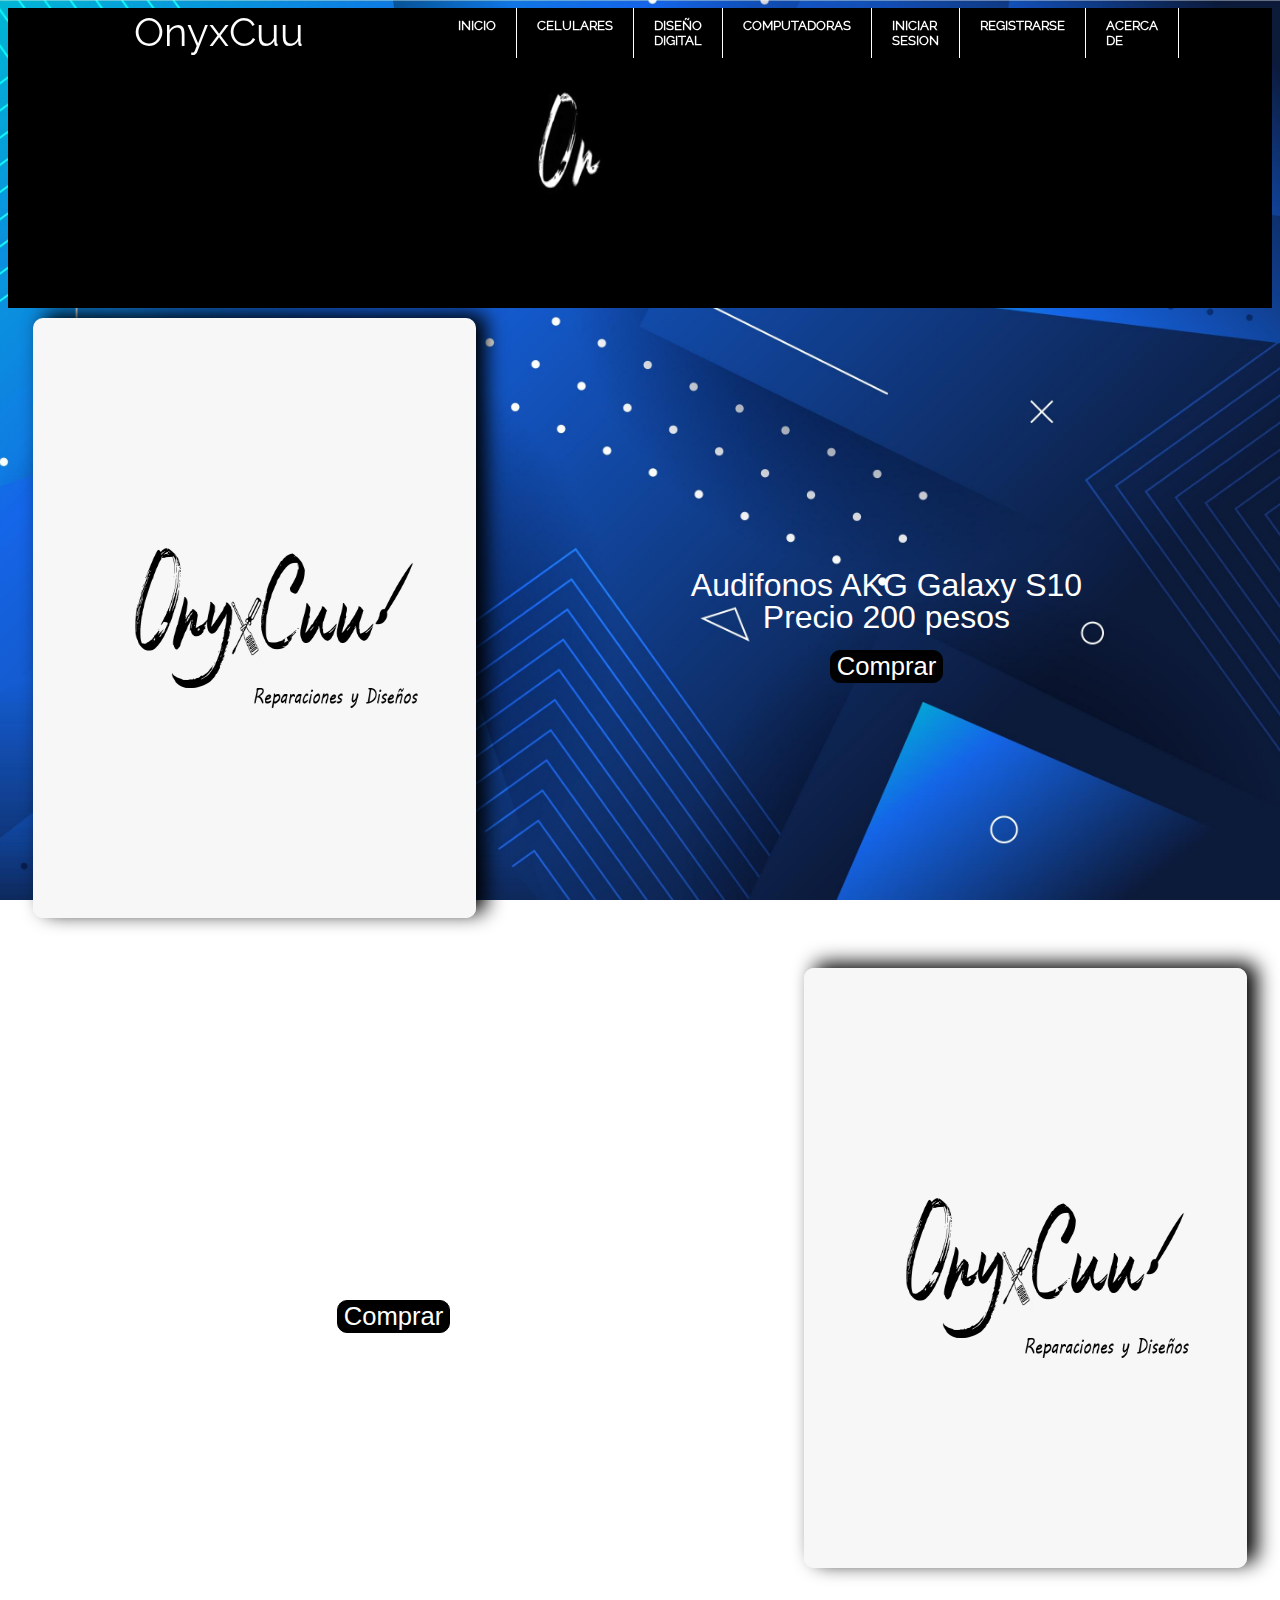
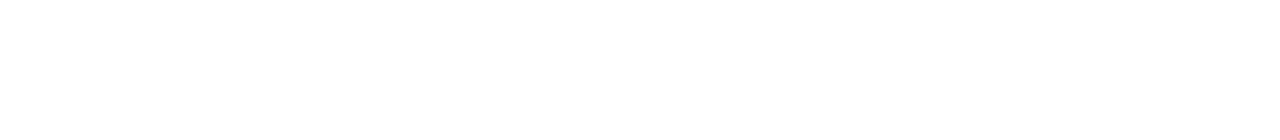
==== index.html @ 2fee8575 "quedo chido" ====
<!DOCTYPE html>
<html lang="es">
<head>
    <meta charset="UTF-8">
    <meta name="viewport" content="width=device-width, user-scalable=no, initial-scale=1.0, maximum-scale=1.0, minimum-scale=1.0"/>
    <link rel="stylesheet" href="css/style.css">
    <title>Onyxcuu</title>
    <!-- Script para Chat al cliente -->
    <script id="ze-snippet" src="https://static.zdassets.com/ekr/snippet.js?key=26e152a3-8a70-4b57-aadf-2a493a6e3ab8"> </script>

</head>
<body>
    <!-- Encabezado -->
    <header>
        <!-- Crea un input con un icono para responsivo -->
        <input type="checkbox" id="btn-menu">
        <label for="btn-menu"><img src="iconos/Icono-Menu.png" alt=""></label>

        <!-- Especial para la anchura del menú y el logo -->
        <div class="ancho">
            <div class="logo">
                <p><a href="index.html">OnyxCuu</a></p>
            </div>

    <!-- Menú de navegación -->
    <nav class="menu">
        <ul>
            <li><a href="index.html">Inicio</a></li>
            <li><a href="celulares.html">Celulares</a></li>
            <li><a href="">Diseño Digital</a></li>
            <li><a href="computadoras.html">Computadoras</a></li>
            <li><a href="iniciosesion.html">Iniciar sesion</a></li>
            <li><a href="registrarse.html">Registrarse</a></li>
            <li><a href="Acercade.html">Acerca de</a></li> 

        </ul>
    </nav>
    </div>
    </header>

    <main>
        <div class="contenedorizquierda">
            <img src="img/86dcc2b7-759c-46ae-bb77-386d25ee693b.jpg" alt="" class="audifonos">
            <div class="contenedortextoi">
                <div class="cuadro">
                    <p class="textoizquierda">Audifonos AKG Galaxy S10</p>
                    <p class="textoizquierda">Precio 200 pesos</p>
                    <div class="botonizquierda">
                    <button >Comprar</button>
                </div>
                </div> 
            </div>
        </div>
        <div class="contenedorderecha">
            <div class="contenedortextod">
                <div class="cuadro">
                    <p class="textoderecha">Audifonos AKG Galaxy S10</p>
                    <p class="textoderecha">Precio 200 pesos</p>
                    <div class="botonderecha">
                        <button >Comprar</button>
                    </div>    
                </div>
            </div>
            <img src="img/86dcc2b7-759c-46ae-bb77-386d25ee693b.jpg" alt="" class="audifonos">
        </div>
    </main>
    <footer>
        <nav class="contactos">
            <ul>
                <li class="instagram"><a href=""></a></li>
                <li class="facebook"><a href=""></a></li>
                <li class="whatsapp"><a href=""></a></li>
                <li class="email"><a href=""></a></li>
                <li class="telefono"><a href=""></a></li>
                <li class="ubicacion"><a href=""></a></li>
            </ul>
        </nav>
    </footer>
</body>
</html>
---- css/style.css ----
body{
    background-image: url(../img/4049039.jpg);
    background-position: center;
    background-repeat: no-repeat;
    background-attachment: fixed;
    background-size: cover;
}

header{
    background-image: url(../img/FINAL\ FINAL\ FINAL\ \(1\).gif);
    background-size: 37.5rem 31.25rem;
    background-repeat: no-repeat;
    background-color: white;
    filter: invert(100%);
    height: 18.75rem;
    width: 100%;
    margin-block-end: 0.625rem;
    margin-block-start: 0rem;
    background-position: center;
}

/*Inicio de estilos para el MENÚ*/

/*Estilo para el botón responsivo, el none no aparece cuando esta en tamaño de pantalla del PC*/
#btn-menu{
    display: none;
}
header label{
    display: none;
    width: 30px;
    height: 30px;
    padding: 10px;
    border-left: 1px solid black;
}
/*Cuando sobre pasa el mouse cambia de color el background del icono*/
header label:hover{
    cursor: pointer;
    background: #2ec7d6;
}

/*Modificación del ancho para el menú*/
.ancho{
    width: 80%;
    height: 70px;
    margin: auto;
}

/*Crear una tipo caja para el texto que es OnyxCuu*/
.logo{
    width: 30%;
    height: 70px;
    float: left;
    box-sizing: border-box;
}

.logo p{
    margin: 0;
    list-style: none;
    padding: 0;
    display: flex;
}

/*Color, tamaño, fuente al texto OnyxCuu*/
.logo p a{
    color: black;
    font-size: 40px;
    text-decoration: none;
    font-family: raleway;
}

.logo p a:hover{
    color: #2ec7d6;
}

/*Esto es para que el menú sea responsivo*/
.menu ul{
    margin: 0;
    list-style: none;
    padding: 0;
    display: flex;
}


/*Le pone una línea al lado cada sección*/
.menu li{
    border-right: 1px solid black;
}

/*Color, tamaño, quitar subrayado, separación, negritas y fuente al menú*/
.menu li a{
    display: block;
    color: black;
    font-size: 13px;
    text-decoration: none;
    text-transform: uppercase;
    padding: 10px 20px;
    font-weight: bold;
    font-family: raleway;
}

/*Cuando el cursor del mouse pasa sobre el menú cambia de color*/
nav ul li a:hover{
    color: #2ec7d6;
}
/*Descargar la fuente*/
@font-face{
    font-family: raleway;
    src: url(../fuentes/Raleway-Regular.ttf);
    
}

@media(max-width:768px){

    /*Cuando es responsivo aparece el icono menú*/
    header label{
        display: block;
    }

    /*Cuando es responsivo quita los menú*/
    .menu{
        position: absolute;
        background: darkgrey;
        width: 80%;
        margin-left: -100%;
        transition: all 0.5s;
        
    }
    .menu ul{
        flex-direction: column;
    }

    /*Cuando es responsivo quita el texto OnyxCUU*/
    .logo{
        margin-left: -100%;
    }

    /*Llamar a menú clickeando al icono*/
    #btn-menu:checked ~ * .menu{
        margin: 0;
        
      }
}
/*Final de estilos para el MENÚ*/


/*Contenedores que van de derecha a izquierda*/
.textoizquierda{
    color: white;
    display: flex;
    align-items: center;
    justify-content: center;
    height: 0px;
    font-family: 'Poppins', sans-serif;
    font-size: 2.5vw;
}

.contenedorizquierda{
    width: 100%;
    height: 37.5rem;
    border-radius: 10px;
    animation-duration: 1.5s;
    animation-name: izquierda;
    display: flex;
}

/*Animacion*/
@keyframes izquierda{
    from{
        margin-left: 10%;
        width: 90%;
        opacity: 0%;
    }
    to{
        margin-left: 0%;
        width: 100%;
        opacity: 100%;
    }
} 

.contenedortextoi{
    width: 100%;
    height: 100%;
    display: flex;
    flex-flow: column; 
    align-items: center;
    justify-content: center;
}

.botonizquierda{
    display: flex;
    align-items: center;
    justify-content: center;
}   

button{
    font-size: 2vw;
    background-color: black;
    color: white;
    border-radius: 10px;
    border: 1px solid black;
    transition: 1s;
}

button:hover{
    box-shadow: 0px 0px 20px 10px rgb(0, 132, 255);
}

/*Contenedores que van de izquierda a derecha*/
.contenedorderecha{
    width: 100%;
    height: 37.5rem;
    border-radius: 10px;
    margin-top: 50px;
    animation-duration: 1.5s;
    animation-name: derecha;
    display: flex;
}

/*Animacion*/
@keyframes derecha{
    from{
        width: 90%;
        opacity: 0%;
    }
    to{
        width: 100%;
        opacity: 100%;
    }
}

.contenedortextod{
    width: 100%;
    height: 100%;
    display: flex;
    flex-flow: column; 
    align-items: center;
    justify-content: center;
}

.textoderecha{
    color: white;
    display: flex;
    align-items: center;
    justify-content: center;
    height: 0px;
    font-family: 'Poppins', sans-serif;
    font-size: 2.5vw;
}

.botonderecha{
    display: flex;
    align-items: center;
    justify-content: center;
}   

/*Formato de imagenes de la pagina*/
img{
    margin-left: 2%;
    margin-right: 2%;
    height: 100%;
    min-width: 35%;
    max-width: 35%;
    box-shadow: black 10px -5px 20px;
    border-radius: 10px;
    
}
/*pie de pagina*/
/*Iconos de contactos*/
.contactos ul{
    height: 100px;
    display: flex;
    list-style-type: none;
    padding-top: 2.5rem;
    
}

.contactos ul li{
    height: 50px;
    width: 50px;
    margin-right: 0.625rem;
    background-repeat: no-repeat;
    background-size: cover;
}

.instagram{
    background-image: url(../iconos/Icono-Instagram.png); 
    filter: invert(100%);
    border-radius: 0.625rem;
}

.facebook{
    background-image: url(../iconos/Icono-Facebook.png);
    filter: invert(100%);
    border-radius: 0.625rem;
}

.whatsapp{
    background-image: url(../iconos/Icono-Whatsapp.png);
    filter: invert(100%);
    border-radius: 0.625rem;
}

.email{
    background-image: url(../iconos/Icono-Email.png);
    filter: invert(100%);
}

.telefono{
    background-image: url(../iconos/Icono-Telefono-2.png);
    filter: invert(100%);
    border-radius: 0.625rem;
}

.ubicacion{
    background-image: url(../iconos/Icono-Ubicacion.png);
    filter: invert(100%);
}
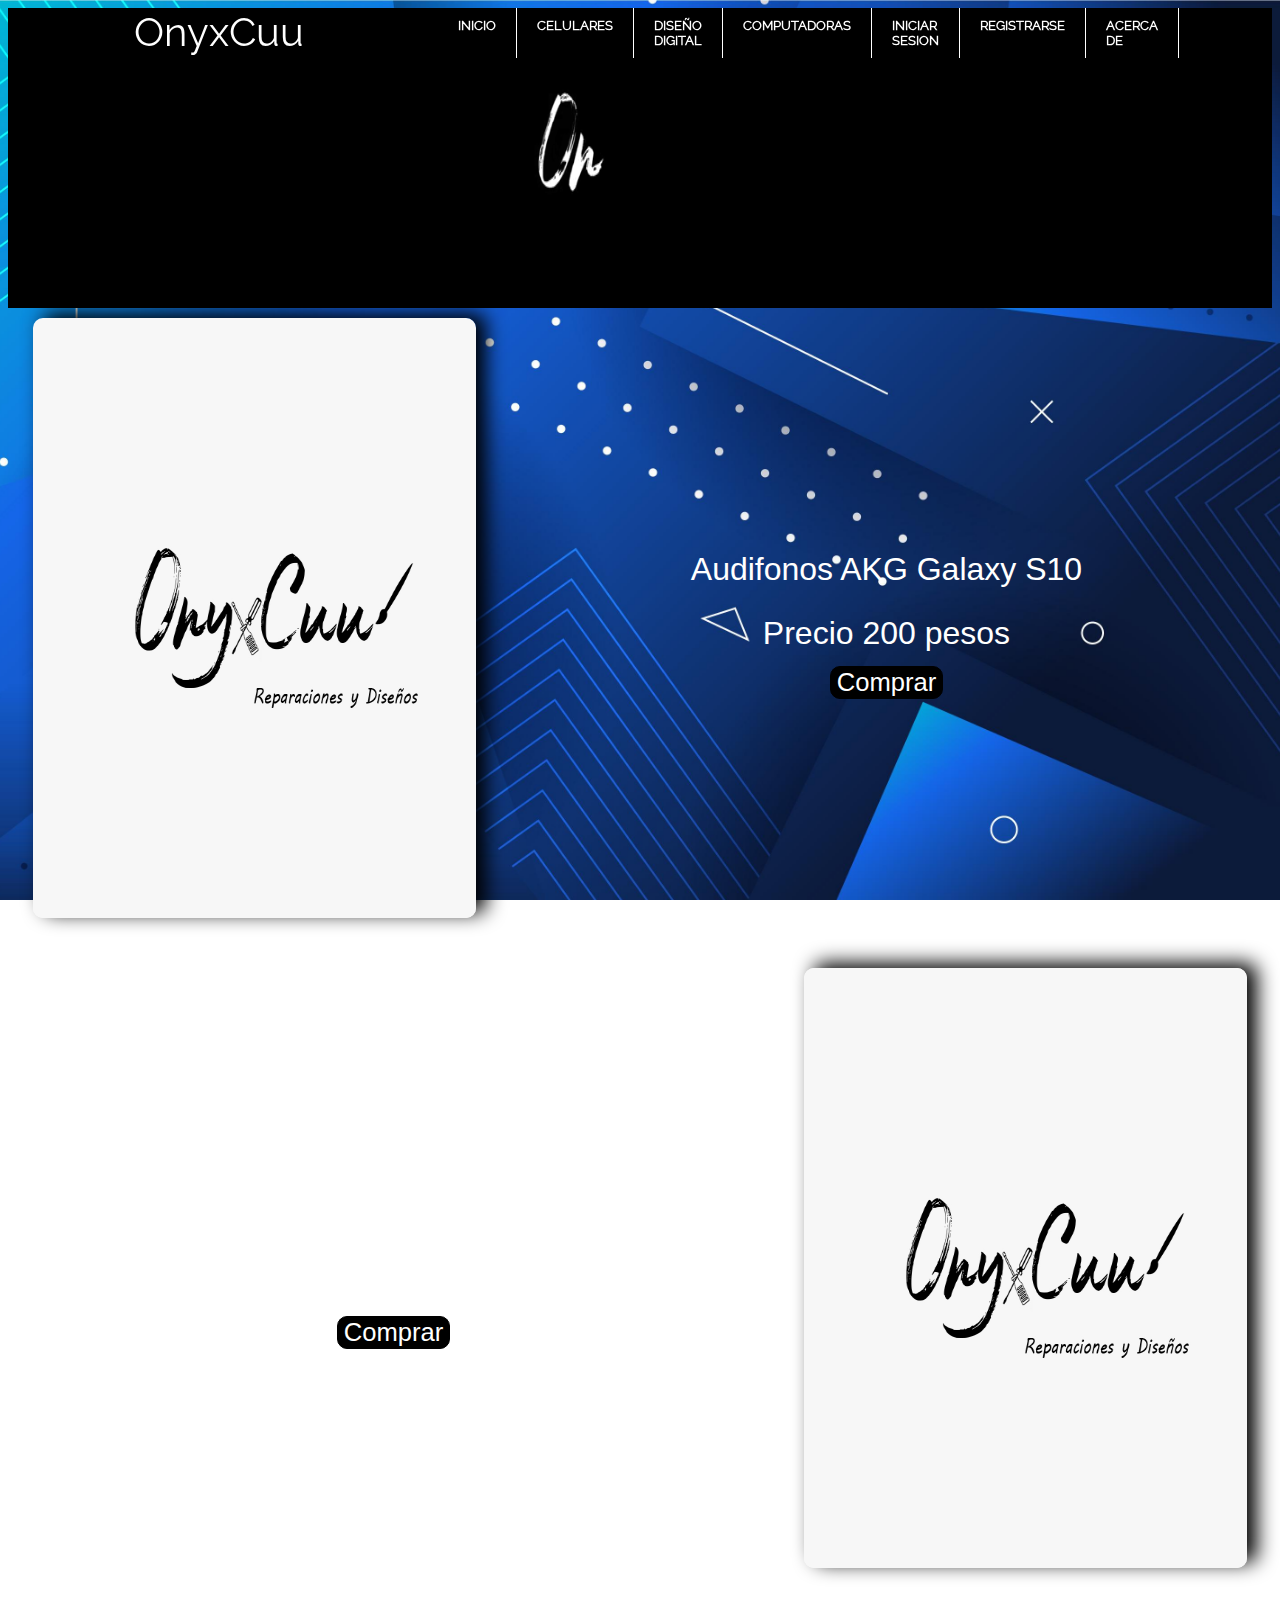
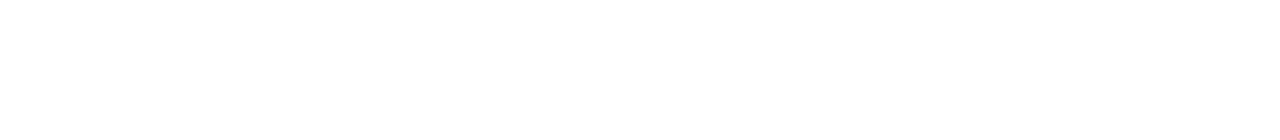
==== commit 507f334d: "Merge branch 'master' of https://github.com/SergioCAUTCH/Onyxcuu" ====
--- a/index.html
+++ b/index.html
@@ -42,23 +42,19 @@
         <div class="contenedorizquierda">
             <img src="img/86dcc2b7-759c-46ae-bb77-386d25ee693b.jpg" alt="" class="audifonos">
             <div class="contenedortextoi">
-                <div class="cuadro">
                     <p class="textoizquierda">Audifonos AKG Galaxy S10</p>
                     <p class="textoizquierda">Precio 200 pesos</p>
                     <div class="botonizquierda">
                     <button >Comprar</button>
-                </div>
                 </div> 
             </div>
         </div>
         <div class="contenedorderecha">
             <div class="contenedortextod">
-                <div class="cuadro">
                     <p class="textoderecha">Audifonos AKG Galaxy S10</p>
                     <p class="textoderecha">Precio 200 pesos</p>
                     <div class="botonderecha">
                         <button >Comprar</button>
-                    </div>    
                 </div>
             </div>
             <img src="img/86dcc2b7-759c-46ae-bb77-386d25ee693b.jpg" alt="" class="audifonos">
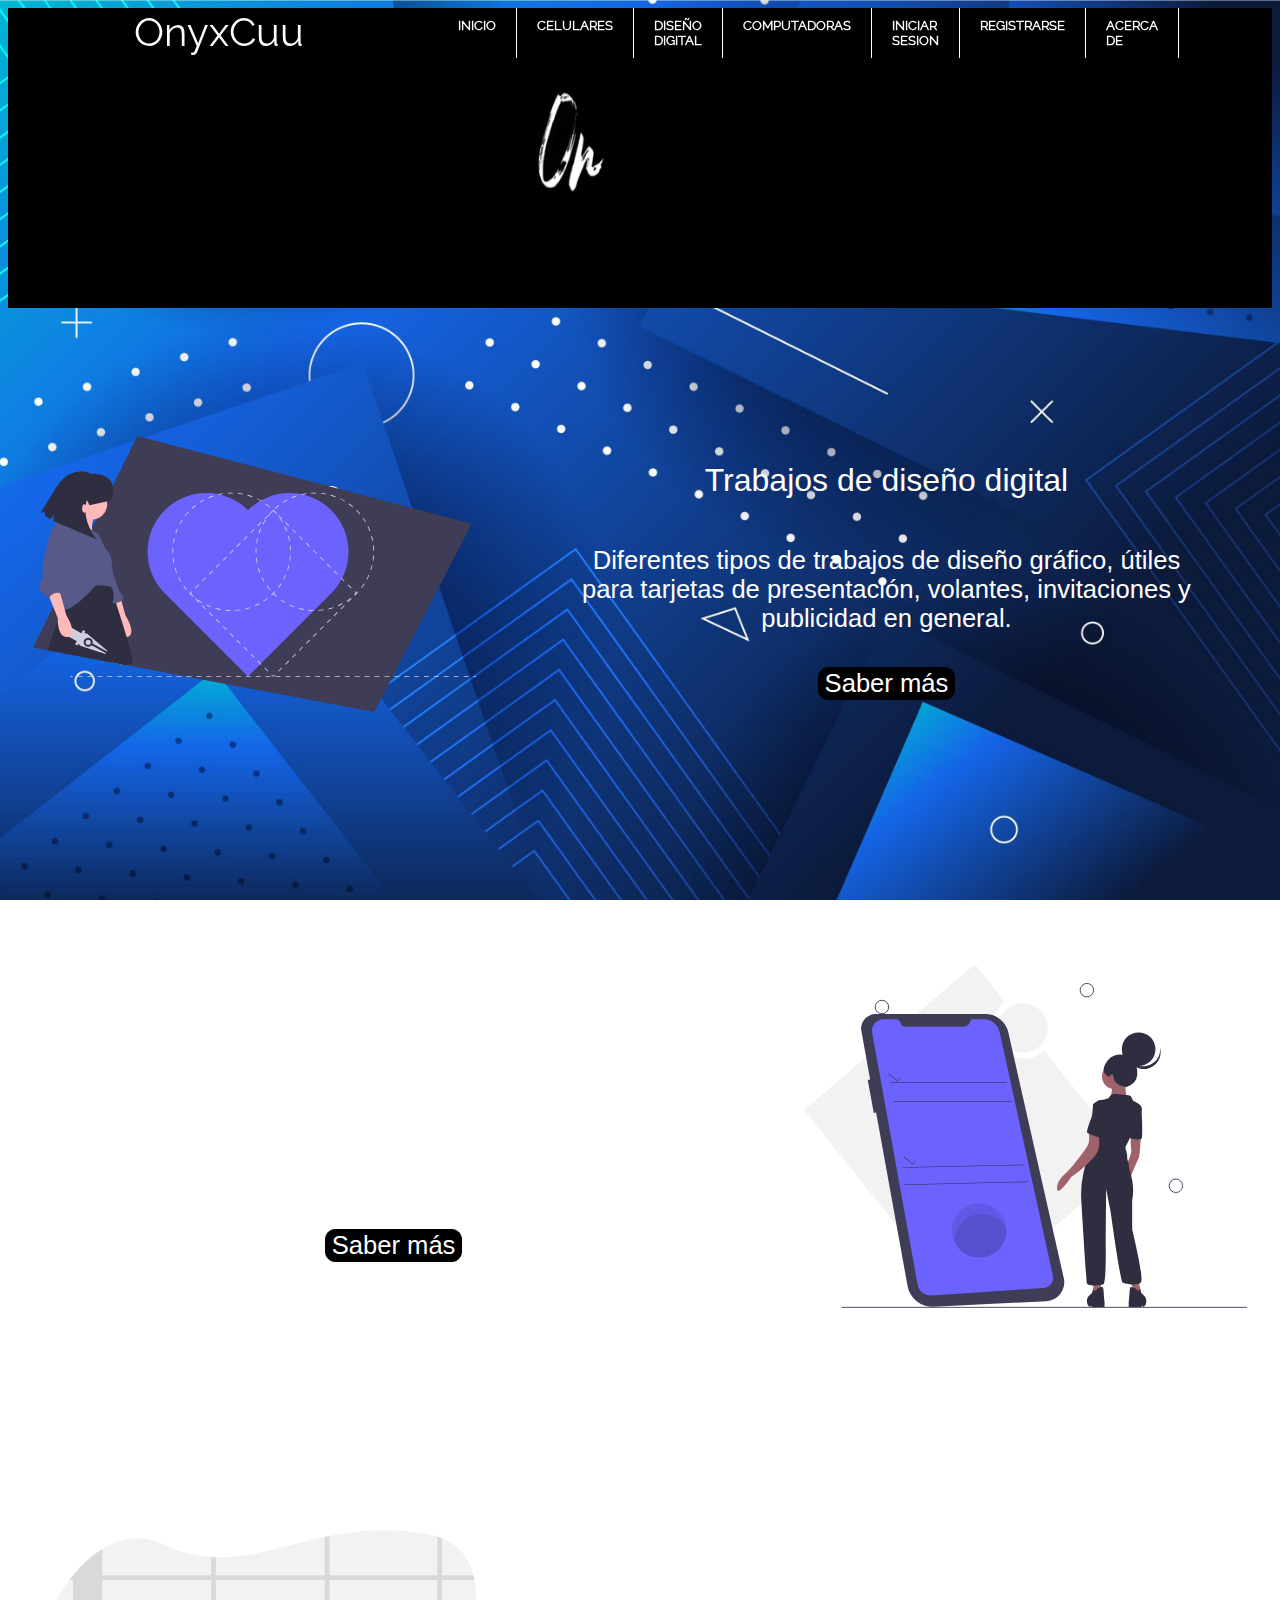
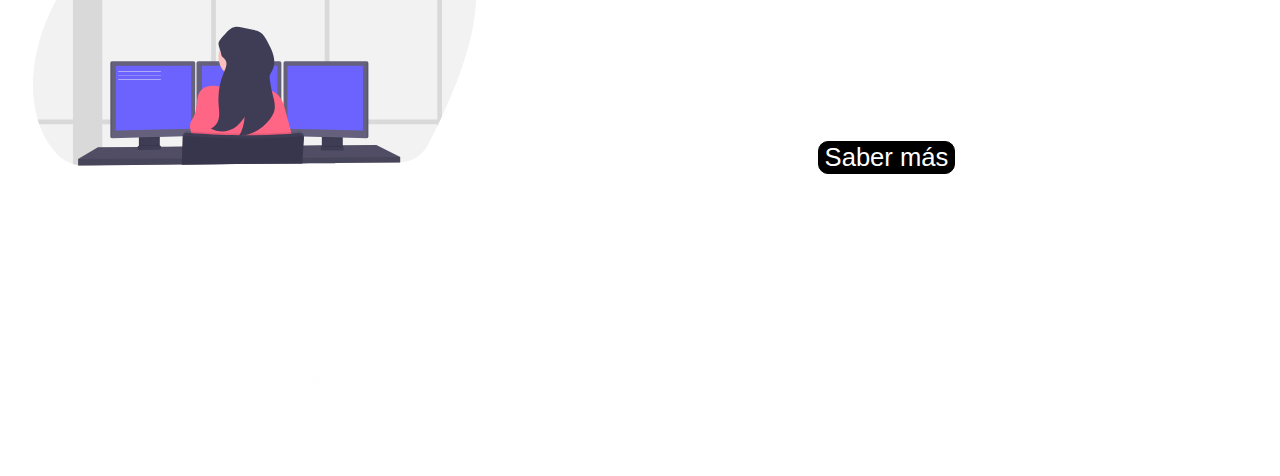
==== commit e9846498: "Se anadio todo el contenido del index" ====
--- a/index.html
+++ b/index.html
@@ -27,7 +27,7 @@
         <ul>
             <li><a href="index.html">Inicio</a></li>
             <li><a href="celulares.html">Celulares</a></li>
-            <li><a href="">Diseño Digital</a></li>
+            <li><a href="disenodigital.html">Diseño Digital</a></li>
             <li><a href="computadoras.html">Computadoras</a></li>
             <li><a href="iniciosesion.html">Iniciar sesion</a></li>
             <li><a href="registrarse.html">Registrarse</a></li>
@@ -40,24 +40,35 @@
 
     <main>
         <div class="contenedorizquierda">
-            <img src="img/86dcc2b7-759c-46ae-bb77-386d25ee693b.jpg" alt="" class="audifonos">
+            <img src="img/undraw_icon_design_qvdf.svg" alt="" class="audifonos">
             <div class="contenedortextoi">
-                    <p class="textoizquierda">Audifonos AKG Galaxy S10</p>
-                    <p class="textoizquierda">Precio 200 pesos</p>
+                    <p class="textoizquierda">Trabajos de diseño digital</p>
+                    <p class="textoizquierdasub">Diferentes tipos de trabajos de diseño gráfico, útiles para tarjetas de presentación, volantes, invitaciones y publicidad en general.
+                    </p>
                     <div class="botonizquierda">
-                    <button >Comprar</button>
+                    <button >Saber más</button>
                 </div> 
             </div>
         </div>
         <div class="contenedorderecha">
             <div class="contenedortextod">
-                    <p class="textoderecha">Audifonos AKG Galaxy S10</p>
-                    <p class="textoderecha">Precio 200 pesos</p>
+                    <p class="textoderecha">Reparación de Celulares</p>
+                    <p class="textoderechasub">Amplia gama de reparaciones, especialistas en cambios de pantallas, baterías y otras piezas. Este apartado aplica para tablets también.</p>
                     <div class="botonderecha">
-                        <button >Comprar</button>
+                        <button >Saber más</button>
                 </div>
             </div>
-            <img src="img/86dcc2b7-759c-46ae-bb77-386d25ee693b.jpg" alt="" class="audifonos">
+            <img src="img/undraw_Mobile_app_p3ts.svg" alt="" class="audifonos">
+        </div>
+        <div class="contenedorizquierda">
+            <img src="img/undraw_programmer_imem.svg" alt="" class="audifonos">
+            <div class="contenedortextoi">
+                    <p class="textoizquierda">Reparación de Computadoras</p>
+                    <p class="textoizquierdasub">Nos esforzamos para sacar de tu equipo de computo lo máximo posible al menor precio.</p>
+                    <div class="botonizquierda">
+                    <button >Saber más</button>
+                </div> 
+            </div>
         </div>
     </main>
     <footer>
--- a/css/style.css
+++ b/css/style.css
@@ -69,7 +69,7 @@
 }
 
 .logo p a:hover{
-    color: #2ec7d6;
+    color: red;
 }
 
 /*Esto es para que el menú sea responsivo*/
@@ -100,7 +100,7 @@
 
 /*Cuando el cursor del mouse pasa sobre el menú cambia de color*/
 nav ul li a:hover{
-    color: #2ec7d6;
+    color: red;
 }
 /*Descargar la fuente*/
 @font-face{
@@ -154,9 +154,20 @@
     font-size: 2.5vw;
 }
 
+.textoizquierdasub{
+    margin: 10%;
+    color: white;
+    display: flex;
+    align-items: center;
+    text-align: center;
+    height: 0px;
+    font-family: 'Poppins', sans-serif;
+    font-size: 2vw;
+}
+
 .contenedorizquierda{
     width: 100%;
-    height: 37.5rem;
+    height: 40vw;
     border-radius: 10px;
     animation-duration: 1.5s;
     animation-name: izquierda;
@@ -208,7 +219,7 @@
 /*Contenedores que van de izquierda a derecha*/
 .contenedorderecha{
     width: 100%;
-    height: 37.5rem;
+    height: 40vw;
     border-radius: 10px;
     margin-top: 50px;
     animation-duration: 1.5s;
@@ -245,6 +256,17 @@
     height: 0px;
     font-family: 'Poppins', sans-serif;
     font-size: 2.5vw;
+}
+
+.textoderechasub{
+    margin: 10%;
+    color: white;
+    display: flex;
+    align-items: center;
+    text-align: center;
+    height: 0px;
+    font-family: 'Poppins', sans-serif;
+    font-size: 2vw;
 }
 
 .botonderecha{
@@ -259,10 +281,7 @@
     margin-right: 2%;
     height: 100%;
     min-width: 35%;
-    max-width: 35%;
-    box-shadow: black 10px -5px 20px;
-    border-radius: 10px;
-    
+    max-width: 35%;    
 }
 /*pie de pagina*/
 /*Iconos de contactos*/
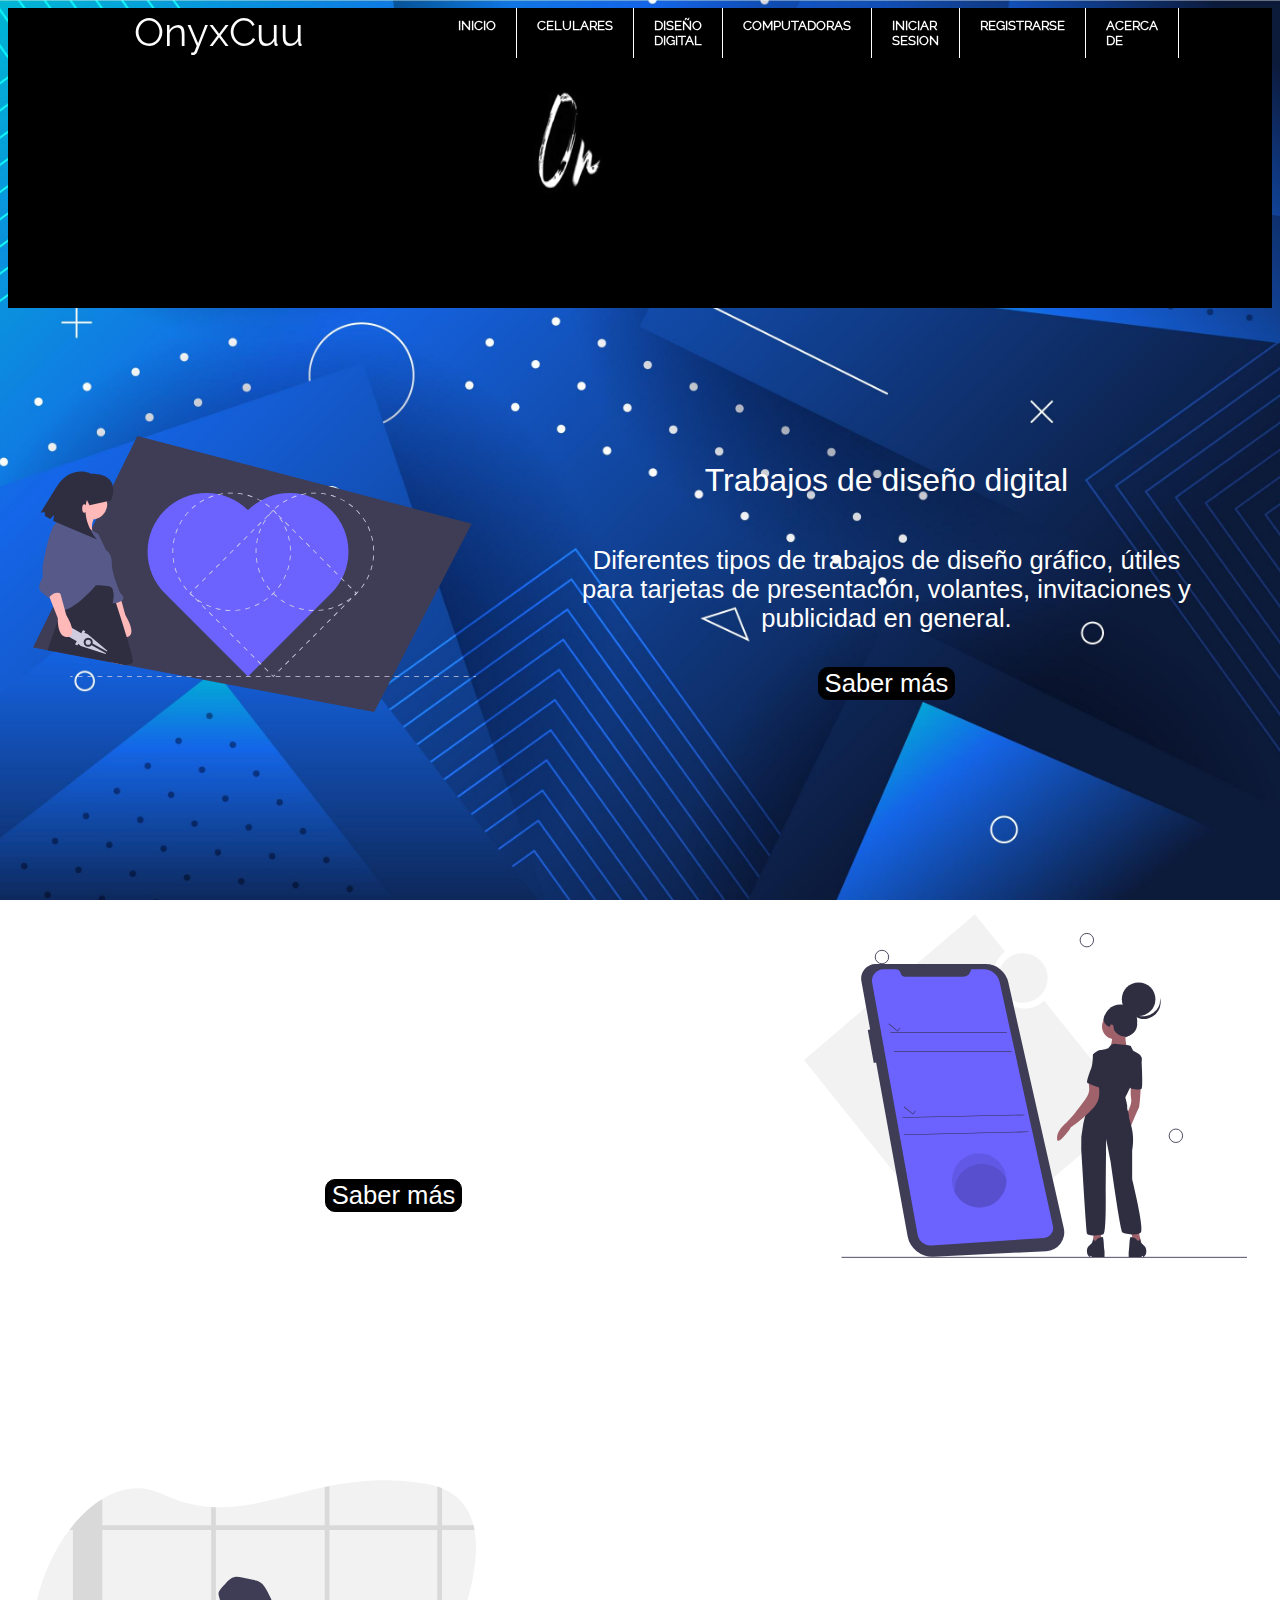
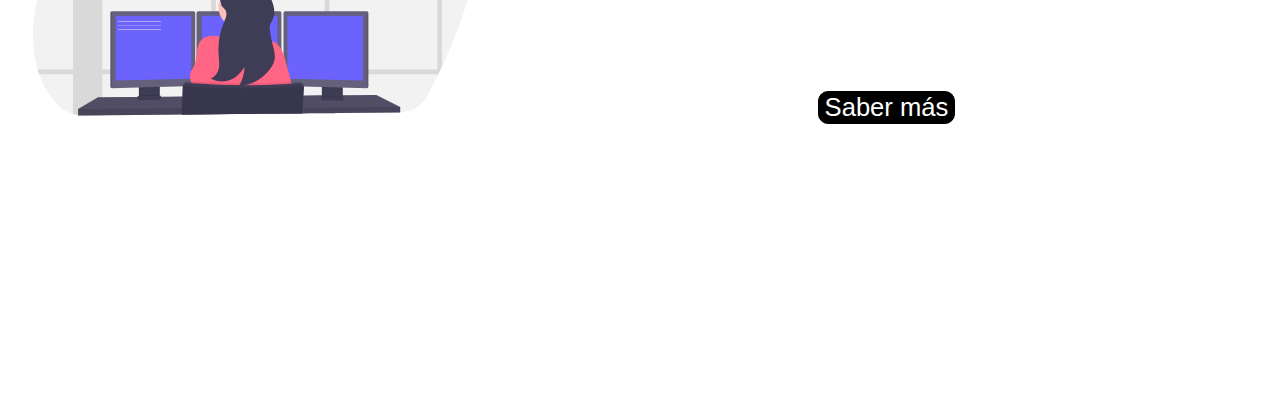
==== commit 1c495b7e: "Iconos" ====
--- a/index.html
+++ b/index.html
@@ -46,7 +46,7 @@
                     <p class="textoizquierdasub">Diferentes tipos de trabajos de diseño gráfico, útiles para tarjetas de presentación, volantes, invitaciones y publicidad en general.
                     </p>
                     <div class="botonizquierda">
-                    <button >Saber más</button>
+                        <button ><a href="disenodigital.html" class="Botonsaber"> Saber más</a></button>
                 </div> 
             </div>
         </div>
@@ -55,7 +55,7 @@
                     <p class="textoderecha">Reparación de Celulares</p>
                     <p class="textoderechasub">Amplia gama de reparaciones, especialistas en cambios de pantallas, baterías y otras piezas. Este apartado aplica para tablets también.</p>
                     <div class="botonderecha">
-                        <button >Saber más</button>
+                        <button ><a href="celulares.html" class="Botonsaber"> Saber más</a></button>
                 </div>
             </div>
             <img src="img/undraw_Mobile_app_p3ts.svg" alt="" class="audifonos">
@@ -66,7 +66,7 @@
                     <p class="textoizquierda">Reparación de Computadoras</p>
                     <p class="textoizquierdasub">Nos esforzamos para sacar de tu equipo de computo lo máximo posible al menor precio.</p>
                     <div class="botonizquierda">
-                    <button >Saber más</button>
+                    <button ><a href="computadoras.html" class="Botonsaber"> Saber más</a></button>
                 </div> 
             </div>
         </div>
@@ -74,12 +74,10 @@
     <footer>
         <nav class="contactos">
             <ul>
-                <li class="instagram"><a href=""></a></li>
-                <li class="facebook"><a href=""></a></li>
-                <li class="whatsapp"><a href=""></a></li>
-                <li class="email"><a href=""></a></li>
-                <li class="telefono"><a href=""></a></li>
-                <li class="ubicacion"><a href=""></a></li>
+                <li><a href=""><img src="iconos/Icono-Facebook.png" alt="" class="iconos"></a></li>
+                <li><a href=""><img src="iconos/Icono-Instagram.png" alt="" class="iconos"></a></li>
+                <li><a href=""><img src="iconos/Icono-Whatsapp.png" alt="" class="iconos"></a></li>
+                <li><a href=""><img src="iconos/Icono-Telefono-2.png" alt="" class="iconos"></a></li>
             </ul>
         </nav>
     </footer>
--- a/css/style.css
+++ b/css/style.css
@@ -221,7 +221,6 @@
     width: 100%;
     height: 40vw;
     border-radius: 10px;
-    margin-top: 50px;
     animation-duration: 1.5s;
     animation-name: derecha;
     display: flex;
@@ -286,51 +285,36 @@
 /*pie de pagina*/
 /*Iconos de contactos*/
 .contactos ul{
-    height: 100px;
-    display: flex;
+    display: flex;
+    justify-content: center;
     list-style-type: none;
     padding-top: 2.5rem;
     
 }
 
-.contactos ul li{
+.contactos ul li a{
     height: 50px;
     width: 50px;
-    margin-right: 0.625rem;
-    background-repeat: no-repeat;
-    background-size: cover;
-}
-
-.instagram{
-    background-image: url(../iconos/Icono-Instagram.png); 
+}
+
+.iconos{
     filter: invert(100%);
-    border-radius: 0.625rem;
-}
-
-.facebook{
-    background-image: url(../iconos/Icono-Facebook.png);
-    filter: invert(100%);
-    border-radius: 0.625rem;
-}
-
-.whatsapp{
-    background-image: url(../iconos/Icono-Whatsapp.png);
-    filter: invert(100%);
-    border-radius: 0.625rem;
-}
-
-.email{
-    background-image: url(../iconos/Icono-Email.png);
-    filter: invert(100%);
-}
-
-.telefono{
-    background-image: url(../iconos/Icono-Telefono-2.png);
-    filter: invert(100%);
-    border-radius: 0.625rem;
-}
-
-.ubicacion{
-    background-image: url(../iconos/Icono-Ubicacion.png);
-    filter: invert(100%);
+    width: 200px;
+}
+
+/*Personalizacion de la barra deslizante*/
+body::-webkit-scrollbar{
+    width: 7px;
+    background-color: black;
+}
+
+body::-webkit-scrollbar-thumb{
+    background-color: white;
+    border-radius: 5px;
+    animation-name: colorfull;
+}
+
+.Botonsaber{
+    text-decoration: none;
+    color: white;
 }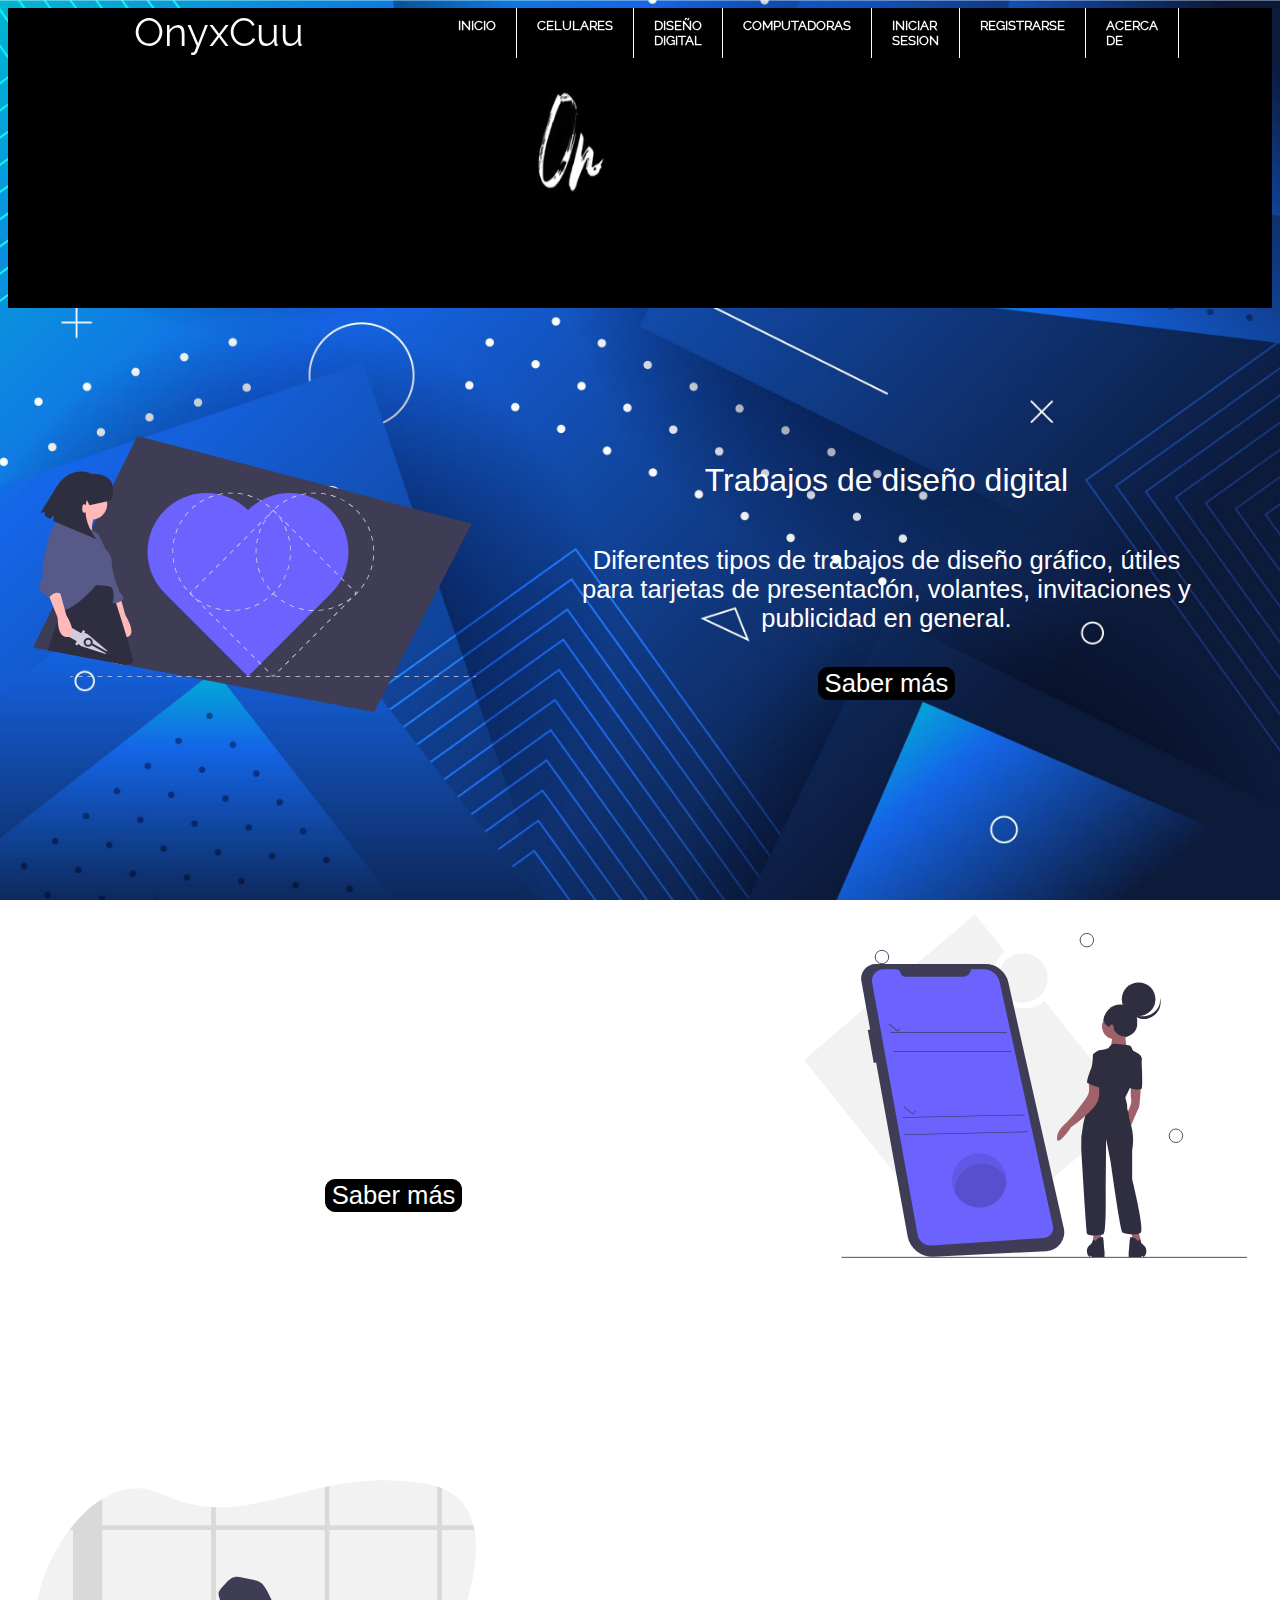
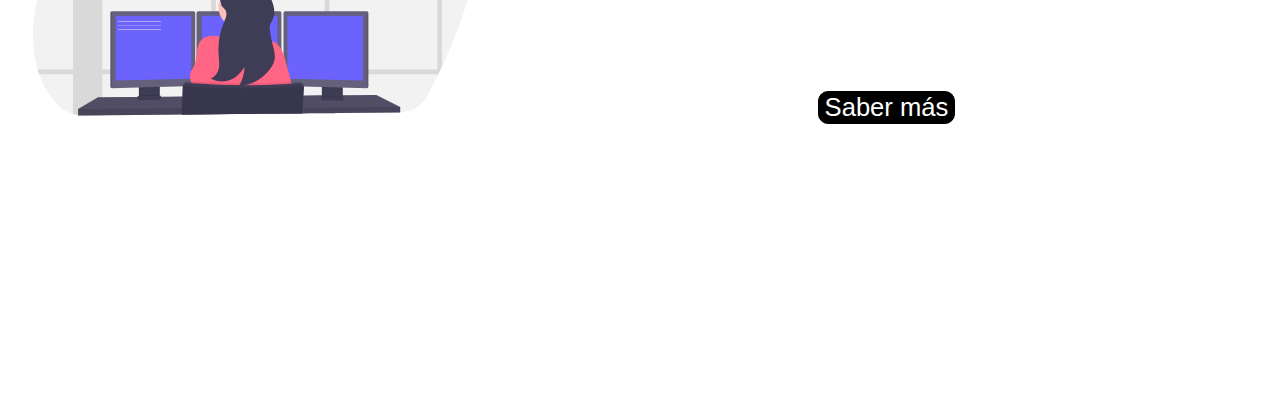
==== commit 75176b24: "2 link agregados a los iconos" ====
--- a/index.html
+++ b/index.html
@@ -74,8 +74,8 @@
     <footer>
         <nav class="contactos">
             <ul>
-                <li><a href=""><img src="iconos/Icono-Facebook.png" alt="" class="iconos"></a></li>
-                <li><a href=""><img src="iconos/Icono-Instagram.png" alt="" class="iconos"></a></li>
+                <li><a href="https://www.facebook.com/OnyxCuu/"><img src="iconos/Icono-Facebook.png" alt="" class="iconos"></a></li>
+                <li><a href="https://www.instagram.com/onyxcuu/?hl=es-la"><img src="iconos/Icono-Instagram.png" alt="" class="iconos"></a></li>
                 <li><a href=""><img src="iconos/Icono-Whatsapp.png" alt="" class="iconos"></a></li>
                 <li><a href=""><img src="iconos/Icono-Telefono-2.png" alt="" class="iconos"></a></li>
             </ul>
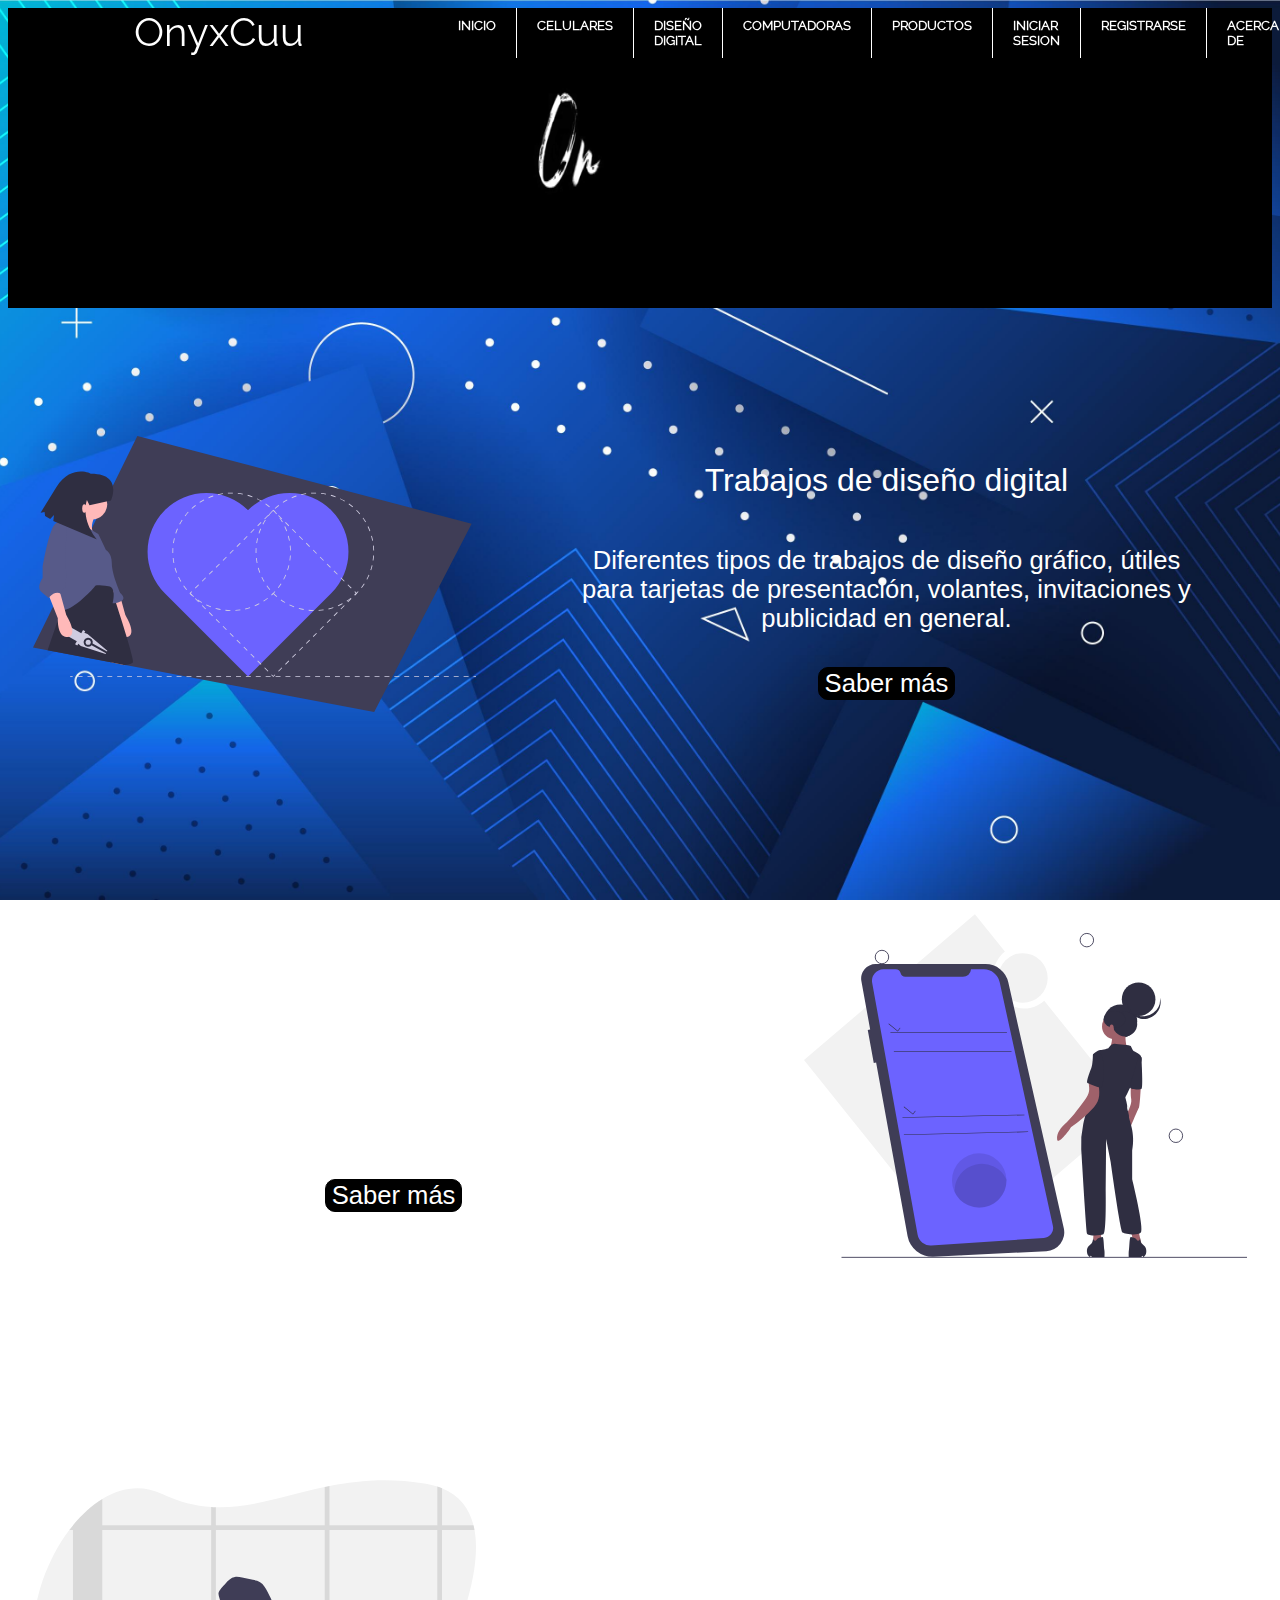
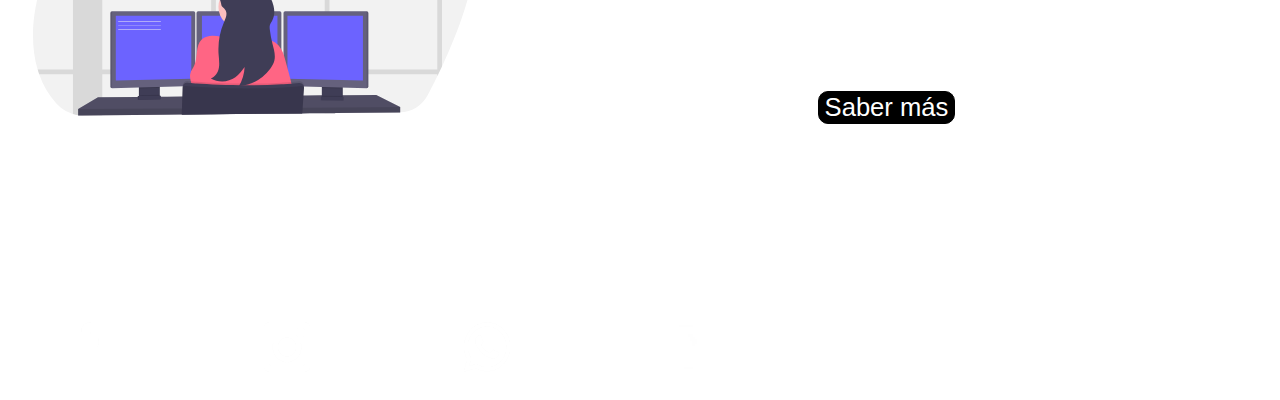
==== commit eaea6af0: "Se agrego la pagina de productos" ====
--- a/index.html
+++ b/index.html
@@ -29,6 +29,7 @@
             <li><a href="celulares.html">Celulares</a></li>
             <li><a href="disenodigital.html">Diseño Digital</a></li>
             <li><a href="computadoras.html">Computadoras</a></li>
+            <li><a href="producto.html">Productos</a></li> 
             <li><a href="iniciosesion.html">Iniciar sesion</a></li>
             <li><a href="registrarse.html">Registrarse</a></li>
             <li><a href="Acercade.html">Acerca de</a></li> 
--- a/css/style.css
+++ b/css/style.css
@@ -286,7 +286,6 @@
 /*Iconos de contactos*/
 .contactos ul{
     display: flex;
-    justify-content: center;
     list-style-type: none;
     padding-top: 2.5rem;
     
@@ -300,6 +299,7 @@
 .iconos{
     filter: invert(100%);
     width: 200px;
+    border-radius: 10px;
 }
 
 /*Personalizacion de la barra deslizante*/
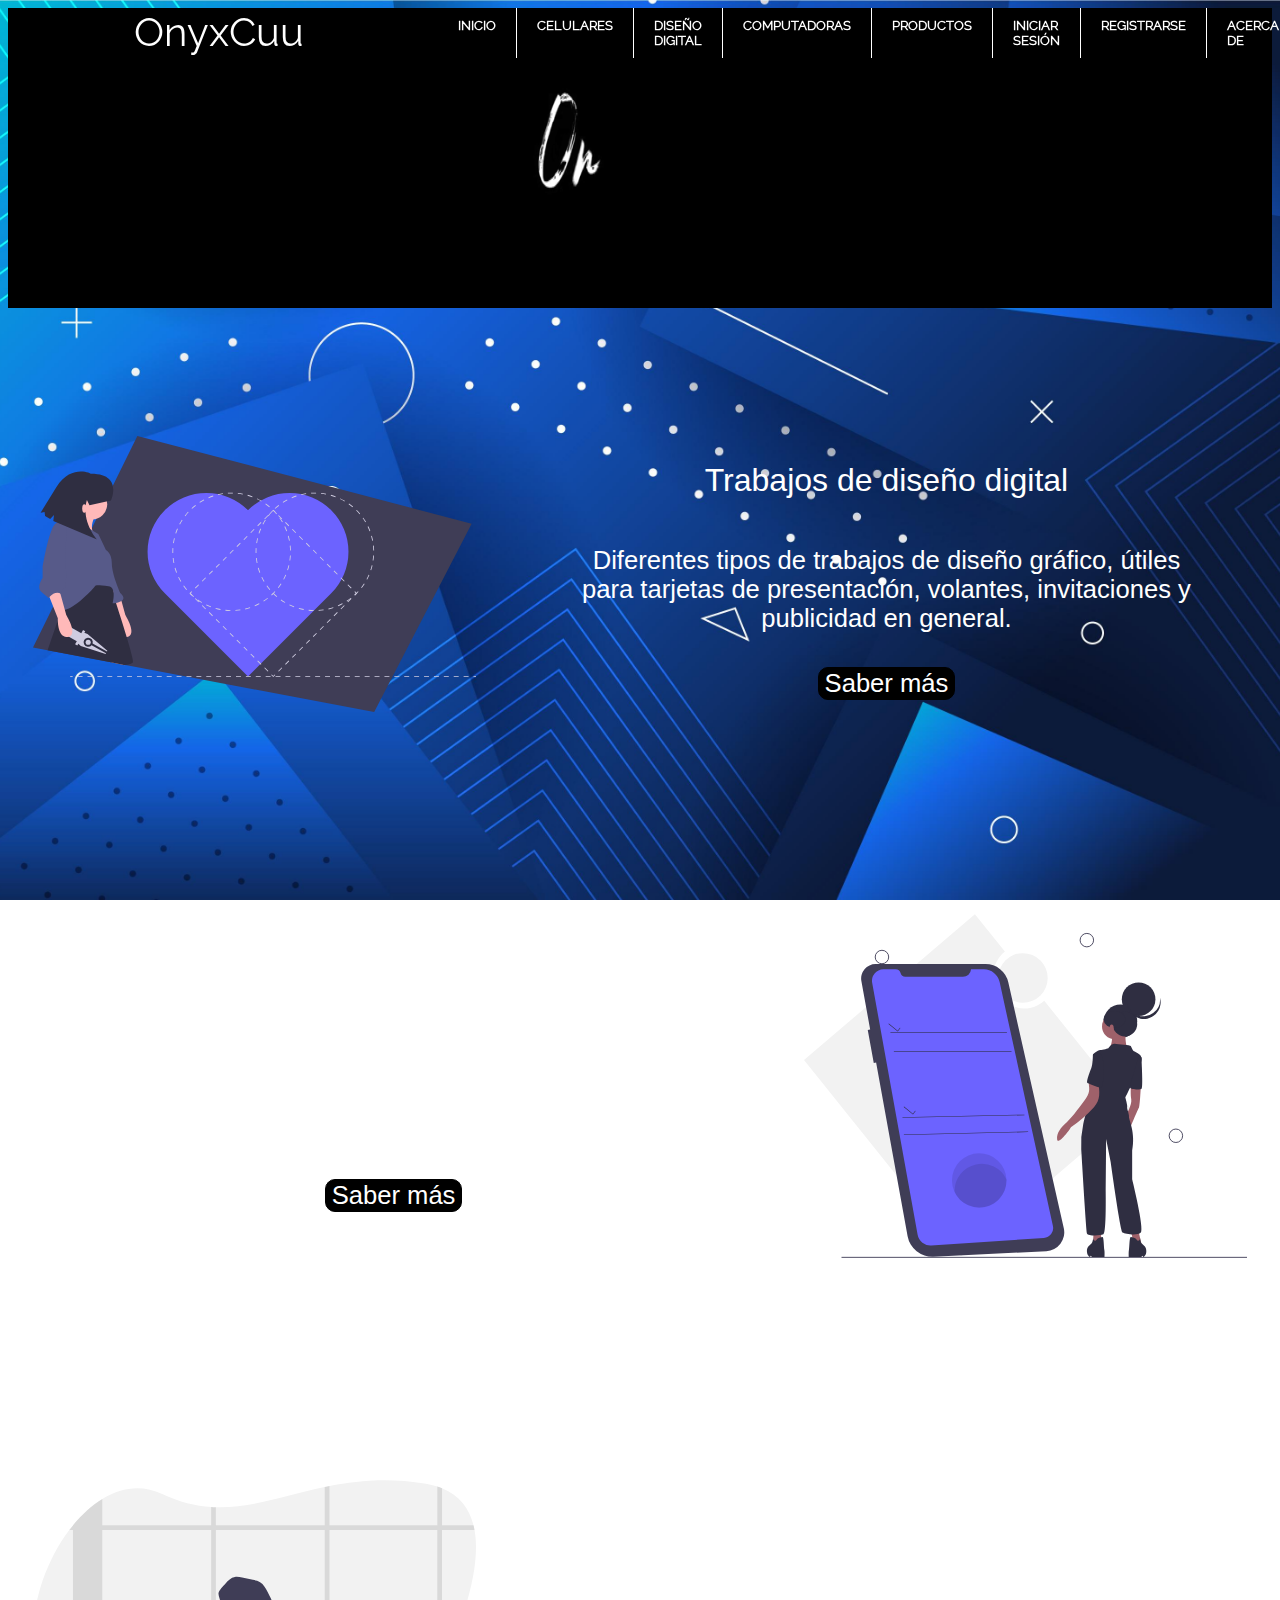
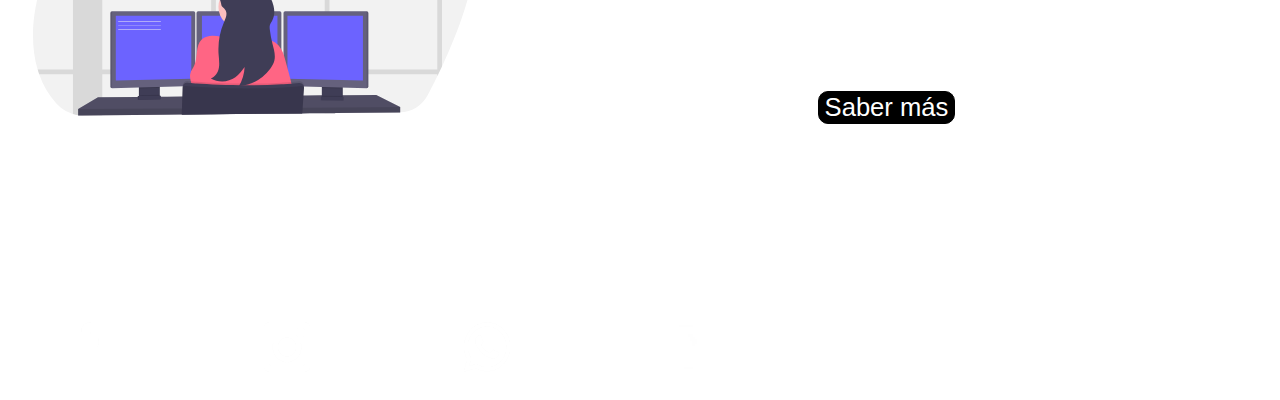
==== commit caef86f0: "Se corrigio la ortografia de todas las paginas" ====
--- a/index.html
+++ b/index.html
@@ -30,7 +30,7 @@
             <li><a href="disenodigital.html">Diseño Digital</a></li>
             <li><a href="computadoras.html">Computadoras</a></li>
             <li><a href="producto.html">Productos</a></li> 
-            <li><a href="iniciosesion.html">Iniciar sesion</a></li>
+            <li><a href="iniciosesion.html">Iniciar sesión</a></li>
             <li><a href="registrarse.html">Registrarse</a></li>
             <li><a href="Acercade.html">Acerca de</a></li> 
 
